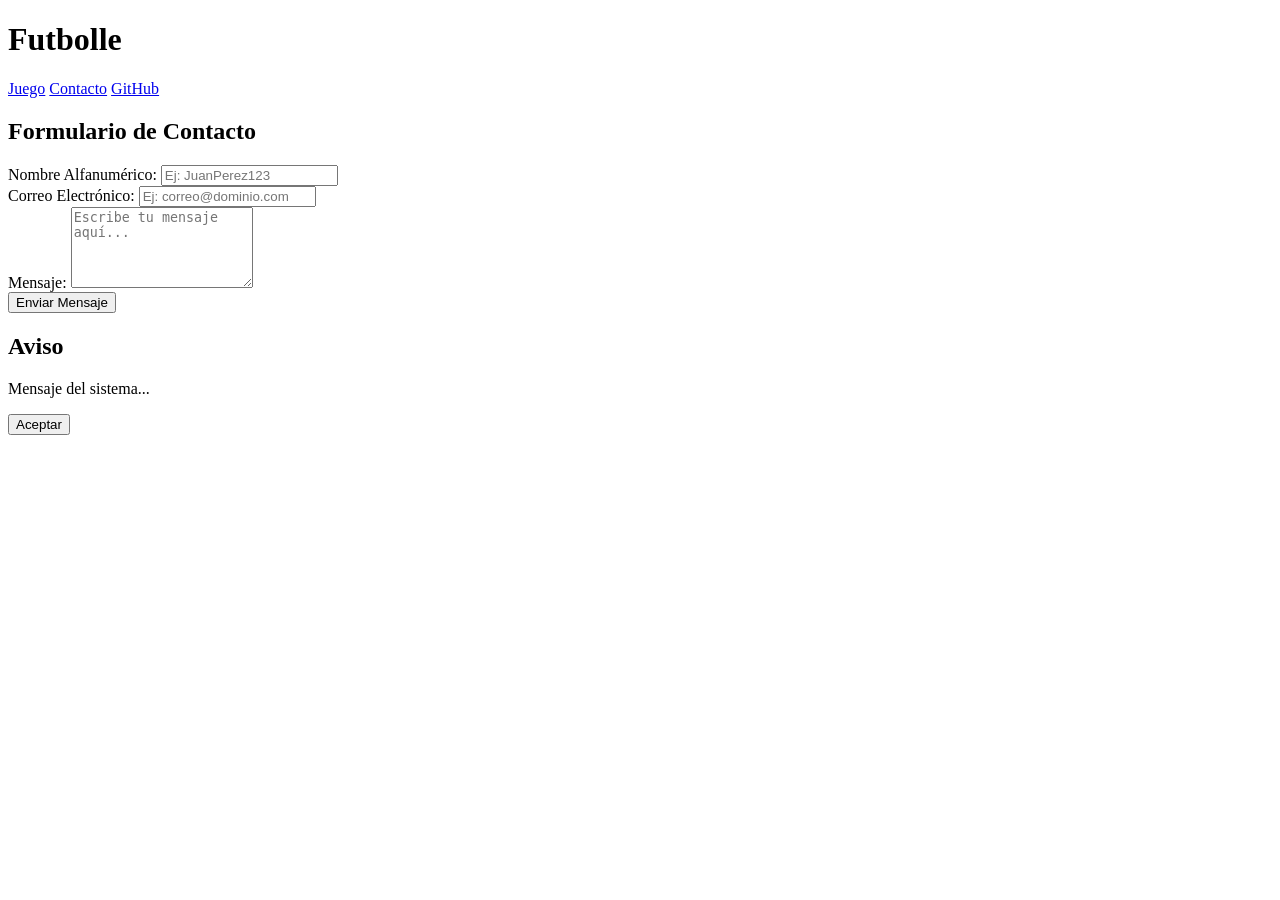
==== contacto.html @ 294949b3 "Agrega pagina de contacto con validaciones" ====
<!DOCTYPE html>
<html lang="es">
<head>
  <meta charset="UTF-8">
  <meta name="viewport" content="width=device-width, initial-scale=1.0">
  <title>Futbolle - Contacto</title>
  <link rel="stylesheet" href="css/reset.css">
  <link rel="stylesheet" href="css/styles.css">
</head>
<body>

  <header class="header">
    <h1 class="header-title">Futbolle</h1>
    <nav class="header-nav">
      <a href="index.html" class="nav-link">Juego</a>
      <a href="contacto.html" class="nav-link active">Contacto</a>
      <a href="https://github.com" target="_blank" class="nav-link">GitHub</a>
    </nav>
  </header>

  <main class="main-container">
    <section class="contact-section">
      <h2 class="section-title">Formulario de Contacto</h2>
      
      <!-- Usamos novalidate para asegurar que la validación sea 100% por JS -->
      <form id="contact-form" class="contact-form" novalidate>
        <div class="form-group">
          <label for="contact-name" class="input-label">Nombre Alfanumérico:</label>
          <input type="text" id="contact-name" class="text-input" placeholder="Ej: JuanPerez123">
        </div>

        <div class="form-group">
          <label for="contact-email" class="input-label">Correo Electrónico:</label>
          <input type="text" id="contact-email" class="text-input" placeholder="Ej: correo@dominio.com">
        </div>

        <div class="form-group">
          <label for="contact-message" class="input-label">Mensaje:</label>
          <textarea id="contact-message" class="text-input text-area" rows="5" placeholder="Escribe tu mensaje aquí..."></textarea>
        </div>

        <button type="submit" id="btn-submit-contact" class="btn">Enviar Mensaje</button>
      </form>
    </section>
  </main>

  <!-- Modal para avisos -->
  <div id="modal-container" class="modal-overlay hidden">
    <div class="modal-content">
      <h2 id="modal-title" class="modal-title">Aviso</h2>
      <p id="modal-message" class="modal-message">Mensaje del sistema...</p>
      <button id="btn-close-modal" class="btn">Aceptar</button>
    </div>
  </div>

  <script src="js/contact.js"></script>
</body>
</html>
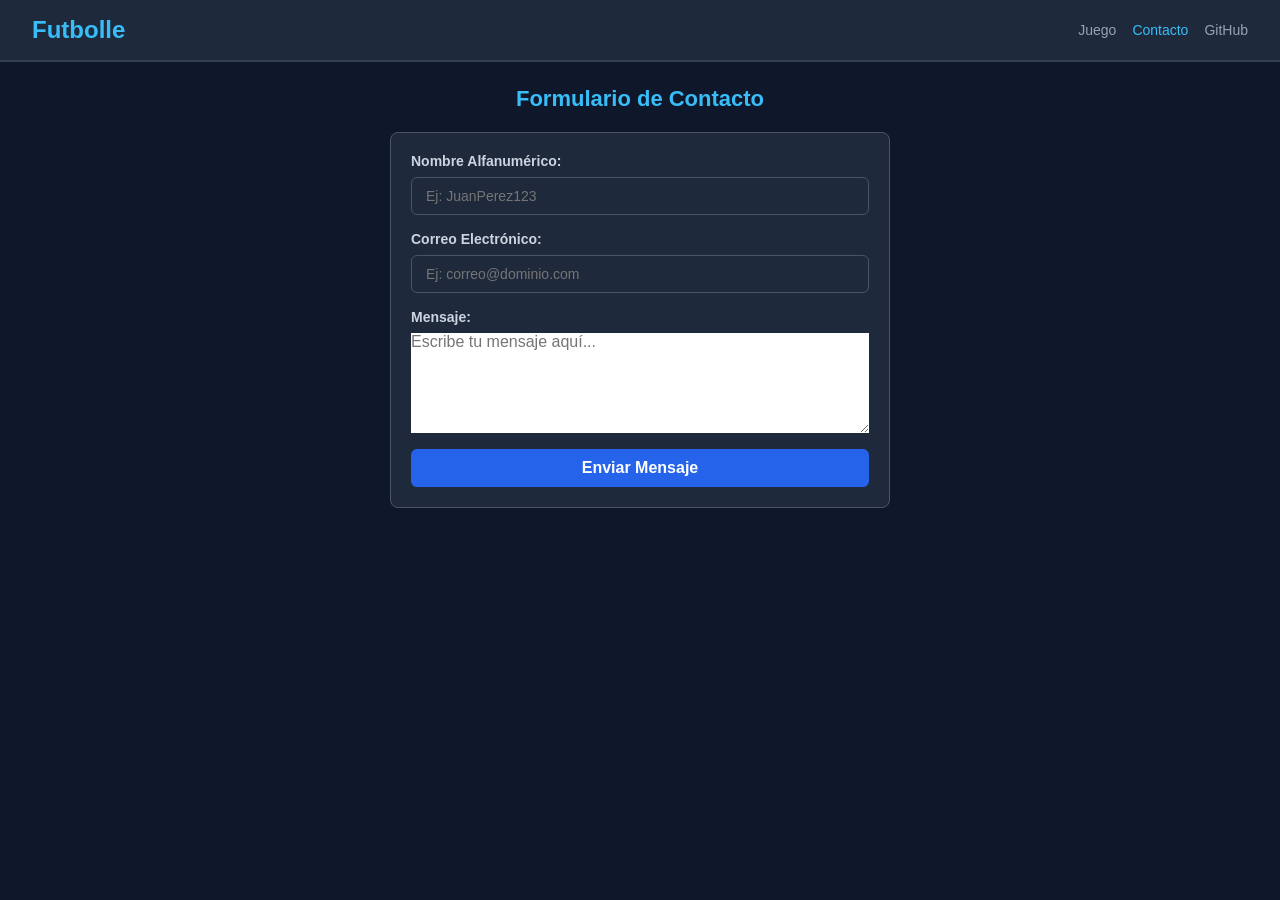
==== commit c8291dae: "correccion nombre carpeta" ====
--- a/contacto.html
+++ b/contacto.html
@@ -4,8 +4,8 @@
   <meta charset="UTF-8">
   <meta name="viewport" content="width=device-width, initial-scale=1.0">
   <title>Futbolle - Contacto</title>
-  <link rel="stylesheet" href="css/reset.css">
-  <link rel="stylesheet" href="css/styles.css">
+  <link rel="stylesheet" href="CSS/reset.css">
+  <link rel="stylesheet" href="CSS/styles.css">
 </head>
 <body>
 
@@ -22,7 +22,8 @@
     <section class="contact-section">
       <h2 class="section-title">Formulario de Contacto</h2>
       
-      <!-- Usamos novalidate para asegurar que la validación sea 100% por JS -->
+      <!-- ATRIBUTO 'novalidate': Desactiva las validaciones nativas por defecto del navegador HTML5 
+           para asegurar que la lógica de validación sea ejecutada al 100% por JavaScript (contact.js). -->
       <form id="contact-form" class="contact-form" novalidate>
         <div class="form-group">
           <label for="contact-name" class="input-label">Nombre Alfanumérico:</label>
@@ -44,7 +45,7 @@
     </section>
   </main>
 
-  <!-- Modal para avisos -->
+  <!-- MODAL DE VENTANA EMERGENTE: Se utiliza para mostrar los mensajes de éxito o error al enviar el formulario -->
   <div id="modal-container" class="modal-overlay hidden">
     <div class="modal-content">
       <h2 id="modal-title" class="modal-title">Aviso</h2>
@@ -53,6 +54,6 @@
     </div>
   </div>
 
-  <script src="js/contact.js"></script>
+  <script src="JS/contact.js"></script>
 </body>
 </html>
--- a/CSS/styles.css
+++ b/CSS/styles.css
@@ -0,0 +1,482 @@
+body {
+  display: flex;
+  flex-direction: column;
+  min-height: 100vh;
+  background-color: #0f172a;
+  color: #f8fafc;
+  font-family: Arial, sans-serif;
+  transition: background-color 0.3s, color 0.3s;
+}
+
+body.light-mode {
+  background-color: #f1f5f9;
+  color: #0f172a;
+}
+
+header {
+  display: flex;
+  justify-content: space-between;
+  align-items: center;
+  width: 100%;
+  padding: 16px 32px;
+  background-color: #1e293b;
+  border-bottom: 2px solid #334155;
+}
+
+body.light-mode header {
+  background-color: #ffffff;
+  border-bottom-color: #cbd5e1;
+}
+
+main {
+  display: flex;
+  flex: 1;
+  flex-direction: column;
+  align-items: center;
+  width: 100%;
+  padding: 24px;
+}
+
+section {
+  display: flex;
+  flex-direction: column;
+  align-items: center;
+  width: 100%;
+  max-width: 900px;
+}
+
+label {
+  display: block;
+  margin-bottom: 8px;
+  color: #cbd5e1;
+  font-size: 14px;
+  font-weight: bold;
+}
+
+body.light-mode label {
+  color: #334155;
+}
+
+input, select {
+  width: 100%;
+  padding: 10px 14px;
+  background-color: #1e293b;
+  border: 1px solid #475569;
+  border-radius: 6px;
+  color: #ffffff;
+  font-size: 14px;
+}
+
+body.light-mode input, body.light-mode select {
+  background-color: #ffffff;
+  border-color: #cbd5e1;
+  color: #0f172a;
+}
+
+button {
+  padding: 10px 18px;
+  background-color: #2563eb;
+  border-radius: 6px;
+  color: #ffffff;
+  font-weight: bold;
+  transition: background-color 0.2s ease;
+  cursor: pointer;
+}
+
+button:hover {
+  background-color: #1d4ed8;
+}
+
+ul {
+  display: flex;
+  flex-direction: column;
+  width: 100%;
+  background-color: #1e293b;
+  border: 1px solid #475569;
+  border-radius: 6px;
+}
+
+body.light-mode ul {
+  background-color: #ffffff;
+  border-color: #cbd5e1;
+}
+
+li {
+  padding: 10px 14px;
+  border-bottom: 1px solid #334155;
+  cursor: pointer;
+}
+
+body.light-mode li {
+  border-bottom-color: #e2e8f0;
+}
+
+li:hover {
+  background-color: #334155;
+}
+
+body.light-mode li:hover {
+  background-color: #f1f5f9;
+}
+
+.header-title {
+  color: #38bdf8;
+  font-size: 24px;
+  font-weight: bold;
+}
+
+.header-nav {
+  display: flex;
+  align-items: center;
+  gap: 16px;
+}
+
+.nav-link {
+  color: #94a3b8;
+  font-size: 14px;
+}
+
+body.light-mode .nav-link {
+  color: #64748b;
+}
+
+.nav-link:hover, .nav-link.active {
+  color: #38bdf8;
+}
+
+.btn-small {
+  padding: 6px 12px;
+  font-size: 12px;
+}
+
+.player-input-container {
+  display: flex;
+  flex-direction: column;
+  width: 100%;
+  max-width: 500px;
+  margin-bottom: 24px;
+}
+
+.margin-top {
+  margin-top: 16px;
+}
+
+.input-group {
+  display: flex;
+  gap: 12px;
+}
+
+.btn-secondary {
+  background-color: #64748b;
+}
+
+.btn-secondary:hover {
+  background-color: #475569;
+}
+
+.game-board {
+  display: flex;
+  flex-direction: column;
+  width: 100%;
+  gap: 16px;
+}
+
+.game-info {
+  display: flex;
+  justify-content: space-between;
+  align-items: center;
+  padding: 12px 16px;
+  background-color: #1e293b;
+  border-radius: 8px;
+}
+
+body.light-mode .game-info {
+  background-color: #e2e8f0;
+}
+
+.game-actions {
+  display: flex;
+  gap: 8px;
+}
+
+.info-item {
+  color: #f1f5f9;
+  font-size: 14px;
+  font-weight: bold;
+}
+
+body.light-mode .info-item {
+  color: #0f172a;
+}
+
+.clue-container {
+  display: flex;
+  justify-content: center;
+  align-items: center;
+  padding: 16px;
+  background-color: #1e293b;
+  border-radius: 8px;
+}
+
+body.light-mode .clue-container {
+  background-color: #e2e8f0;
+}
+
+.photo-clue-wrapper {
+  display: flex;
+  flex-direction: column;
+  align-items: center;
+  text-align: center;
+}
+
+/* FOTO SECRETA SIN BOLA DE LUZ */
+.secret-photo {
+  width: 130px;
+  height: 130px;
+  object-fit: cover;
+  border-radius: 50%;
+  margin: 12px auto;
+  display: block;
+  border: 3px solid #38bdf8;
+  box-shadow: 0 4px 15px rgba(0, 0, 0, 0.5);
+  transition: filter 0.4s ease, transform 0.3s ease;
+}
+
+/* NIVELES DE DESENFOQUE SUAVES (Ideales para adivinar) */
+.blur-max  { filter: blur(5px); }
+.blur-high { filter: blur(3.5px); }
+.blur-mid  { filter: blur(2px); }
+.blur-low  { filter: blur(1px); }
+.blur-none { filter: blur(0px); }
+.text-clue-wrapper {
+  display: flex;
+  flex-direction: column;
+  align-items: center;
+}
+
+.clue-text {
+  color: #38bdf8;
+  font-weight: bold;
+}
+
+/* --- BÚSQUEDA Y AUTOCOMPLETADO --- */
+.search-container {
+  position: relative;
+  width: 100%;
+}
+
+.autocomplete-list {
+  position: absolute;
+  top: 100%;
+  left: 0;
+  right: 0;
+  width: 100%;
+  max-height: 220px;
+  overflow-y: auto;
+  z-index: 9999;
+  box-shadow: 0 8px 16px rgba(0, 0, 0, 0.4);
+  margin-top: 4px;
+}
+
+.board-header {
+  display: flex;
+  justify-content: space-between;
+  padding: 10px;
+  background-color: #334155;
+  border-radius: 6px;
+  text-align: center;
+}
+
+body.light-mode .board-header {
+  background-color: #cbd5e1;
+}
+
+.column-title {
+  flex: 1;
+  color: #94a3b8;
+  font-size: 12px;
+  font-weight: bold;
+  text-transform: uppercase;
+}
+
+body.light-mode .column-title {
+  color: #334155;
+}
+
+.attempts-container {
+  display: flex;
+  flex-direction: column;
+  gap: 8px;
+  width: 100%;
+}
+
+.attempt-row {
+  display: flex;
+  gap: 6px;
+  width: 100%;
+}
+
+.cell {
+  display: flex;
+  flex: 1;
+  flex-direction: column;
+  justify-content: center;
+  align-items: center;
+  padding: 8px;
+  border-radius: 6px;
+  font-size: 13px;
+  font-weight: bold;
+  text-align: center;
+}
+
+.cell-match {
+  background-color: #15803d;
+  color: #ffffff;
+}
+
+.cell-mismatch {
+  background-color: #b91c1c;
+  color: #ffffff;
+}
+
+.modal-overlay {
+  position: fixed;
+  top: 0;
+  left: 0;
+  display: flex;
+  justify-content: center;
+  align-items: center;
+  width: 100vw;
+  height: 100vh;
+  background-color: rgba(0, 0, 0, 0.7);
+  z-index: 10000;
+}
+
+.modal-content {
+  display: flex;
+  flex-direction: column;
+  align-items: center;
+  width: 90%;
+  max-width: 400px;
+  padding: 24px;
+  background-color: #1e293b;
+  border-radius: 8px;
+  border: 1px solid #475569;
+  text-align: center;
+}
+
+body.light-mode .modal-content {
+  background-color: #ffffff;
+  border-color: #cbd5e1;
+}
+
+.modal-large {
+  max-width: 650px;
+}
+
+.modal-title {
+  margin-bottom: 12px;
+  color: #38bdf8;
+  font-size: 20px;
+}
+
+.modal-message {
+  margin-bottom: 20px;
+  color: #cbd5e1;
+  font-size: 14px;
+}
+
+body.light-mode .modal-message {
+  color: #334155;
+}
+
+.sort-container {
+  display: flex;
+  align-items: center;
+  gap: 12px;
+  width: 100%;
+  margin-bottom: 12px;
+}
+
+.history-list-wrapper {
+  width: 100%;
+  max-height: 250px;
+  overflow-y: auto;
+}
+
+.history-table {
+  width: 100%;
+  border-collapse: collapse;
+  font-size: 12px;
+  text-align: left;
+}
+
+.history-table th, .history-table td {
+  padding: 8px;
+  border-bottom: 1px solid #475569;
+}
+
+body.light-mode .history-table th, body.light-mode .history-table td {
+  border-bottom-color: #cbd5e1;
+}
+
+.contact-section {
+  display: flex;
+  flex-direction: column;
+  align-items: center;
+  width: 100%;
+  max-width: 500px;
+}
+
+.section-title {
+  margin-bottom: 20px;
+  color: #38bdf8;
+  font-size: 22px;
+  font-weight: bold;
+}
+
+.contact-form {
+  display: flex;
+  flex-direction: column;
+  gap: 16px;
+  width: 100%;
+  padding: 20px;
+  background-color: #1e293b;
+  border-radius: 8px;
+  border: 1px solid #475569;
+}
+
+body.light-mode .contact-form {
+  background-color: #ffffff;
+  border-color: #cbd5e1;
+}
+
+.form-group {
+  display: flex;
+  flex-direction: column;
+}
+
+.text-area {
+  resize: vertical;
+  min-height: 100px;
+}
+
+.hidden {
+  display: none !important;
+}
+
+@media (max-width: 600px) {
+  header {
+    flex-direction: column;
+    gap: 12px;
+  }
+  .input-group {
+    flex-direction: column;
+  }
+  .board-header {
+    display: none;
+  }
+  .attempt-row {
+    flex-direction: column;
+  }
+}
